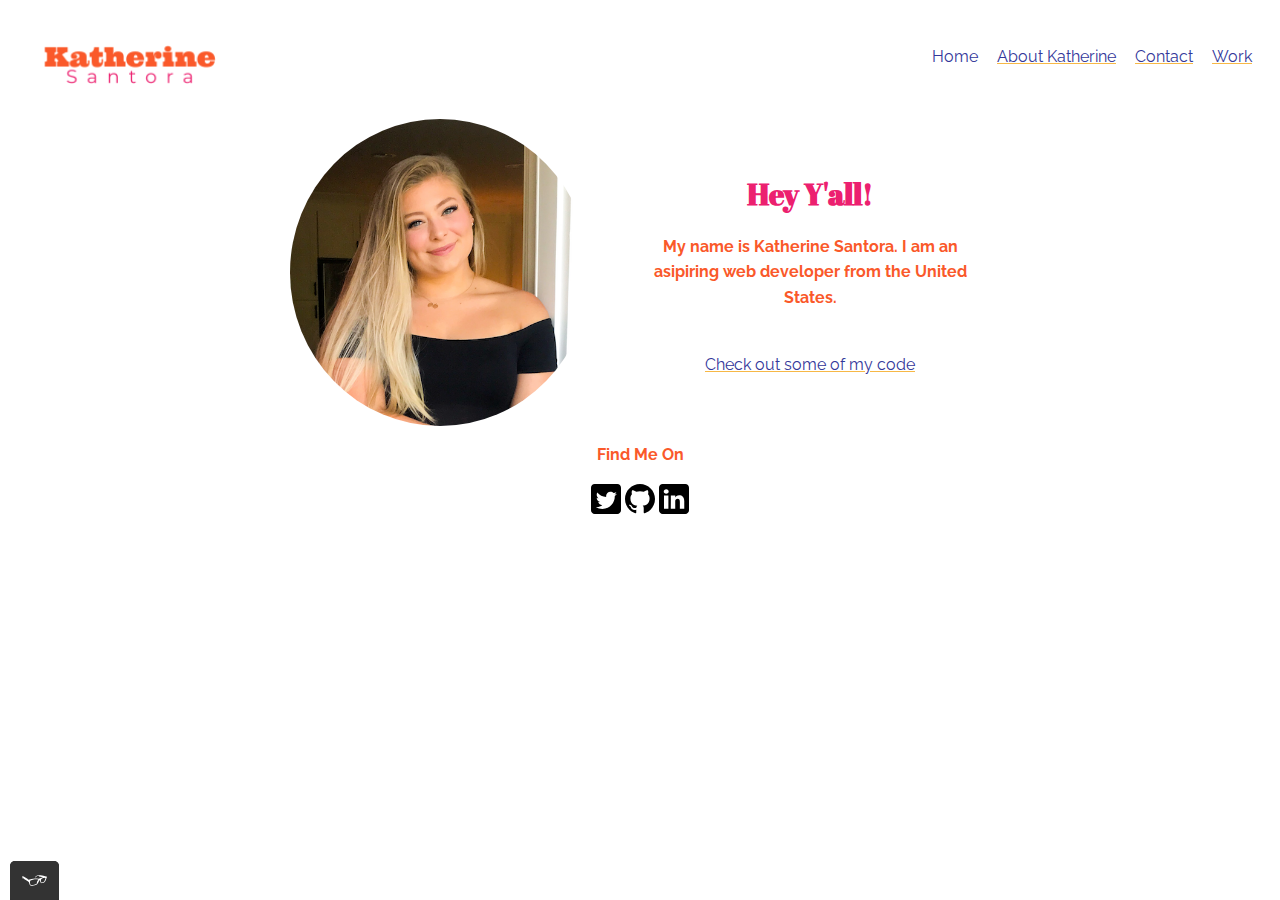
==== index.html @ f0a49b09 "Revert "Changed Title"" ====
<!DOCTYPE html>
<html>
  <head>
    <link rel="shortcut icon" type="image/png" href="img/favicon.png">
    <title> Katherine Santora </title>
    <link rel="style" type="text/css" href="css/normalizecss.css">
    <link rel="preconnect" href="https://fonts.gstatic.com">
    <link href="https://fonts.googleapis.com/css2?family=Abril+Fatface&display=swap" rel="stylesheet">
    <link rel="preconnect" href="https://fonts.gstatic.com">
    <link href="https://fonts.googleapis.com/css2?family=Raleway&display=swap" rel="stylesheet">
    <link rel="stylesheet" type="text/css" href="css/style.production.css">
    <meta name="viewport" content="width=device-width, initial-scale=1">
  </head>
  <body>
    <header class="page-header">
      <img src="img/logo.png" alt="personal logo. Katherine Santora written in capital lettering" class="page-header__item">
      <nav class="main-navigation page-header__item">
        <ul role="menubar" class="navigation-list">
          <li role="presentation">
            <a href="index.html"role="menuitem" class="navigation-list__item navigation-list__item--active">Home</a>
          </li>
          <li role="presentation">
            <a href="about.html" target="_blank"role="menuitem" class="navigation-list__item">About Katherine</a>
          </li>
          <li role="presentation">
            <a href="contact.html" target="_blank" role="menuitem" class="navigation-list__item">Contact</a>
          </li>
          <li role="presentation">
          <a href="work.html" target="_blank"role="menuitem" class="navigation-list__item">Work</a>
          </li>
        </ul>
      </nav>
    </header>
    <div class="content">
      <!--bio section-->
      <img src="img/tempportrait.png" class="temp__portrait" alt="Photo of Katherine Santora">
      <br>
      <br>
      <h1>Hey Y'all!</h1>
      <p>My name is Katherine Santora. I am an asipiring web developer from the United States.</p>
      <br>
          <a href="#" class="link-list__item">Check out some of my code</a><br>
        <!--<li>
          <a href="files/cv.pdf" class="link-list__item" download > Download My CV </a><br>
        </li>
        <li>
          <a href="#" class="link-list__item">Default Link</a>
        </li>-->
    </div>
  <!--  <div>
      <button type="button">Default Button</button><br>
      <button class="button__secondary">Secondary Button</button>
    </div> -->
    <footer class="page-footer">
      <p>Find Me On</p>
      <div class="social-media">
        <img width="30px" src="img/twitter.svg" alt="Twitter logo">
        <img width="30px" src="img/github.svg" alt="Github logo">
        <img width="30px" src="img/linkedin.svg" alt="LinkedIn logo">
      </div>
    </footer>
    <script src="js/tota11y.min.js"></script>
  </body>
</html>
---- css/style.production.css ----
/*
* Prefixed by https://autoprefixer.github.io
* PostCSS: v7.0.29,
* Autoprefixer: v9.7.6
* Browsers: last 2 version
*/

:root {
  --b-blue: #33379a;
  --b-orange: #fa592a;
  --b-pink: #ec206f;
  --yellow: #f7b846;
  --turq: #83d8bb;
  --white:  #ffffff;
  --font-weight-700: 700;
  --font-weight-400: 400;
}
* {
  -webkit-box-sizing: border-box;
          box-sizing: border-box;
}
body {
  font-family: 'Raleway', sans-serif;
  font-weight: var(--font-weight-400);
  font-size: 16px;
  line-height: 1.6;
  color: var(--b-pink);

}

h1 {
    font-family: 'Abril Fatface', cursive;
    font-size: 30px;
    font-weight: var(--font-weight-700);
    margin: auto;
}

h2 {
    font-size: 25px;
    font-weight: var(--font-weight-700);
}

h3 {
    font-size: 20px;
    font-weight: var(--font-weight-700);
}

p {
  font-size: 16px;
  font-weight: var(--font-weight-700);
  color: var(--b-orange);
}
th {
  font-size: 20px;
  font-weight: var(--font-weight-700);
  color: var(--b-orange);
}
td {
  padding-left: 55px;
  padding-right: 55px;
  font-size: 18px;
  font-weight: var(--font-weight-700);
  color: #31e0bd;
}

a {
  color: var(--b-blue);
}

a:visited {
  /* visited link */
  color: var(--b-blue);
}
a:hover, a:focus{
  text-decoration: none ;
  cursor: crosshair;
  opacity: 0.5;
  -webkit-transition-duration: 0.25s;
          transition-duration: 0.25s;
  -webkit-transition-property: opacity;
  transition-property: opacity;
}
a:active {
  /* selected link */
  color: var(--turq);
}
/*button {
  border: none;
  font-family: inherit;
  background-color: #33379a;
  color: #ffffff;
  text-decoration: none;
  padding: 15px;
  border-radius: 3px;
  border-bottom: 2px solid rgba(0, 0, 0, 0.3);
}
button:hover, button:focus {
  cursor: crosshair;
  opacity: 0.5;
}
.button__secondary {
  background-color: #f7b846;
  color: #ffffff;
}*/
button,
.button {
  border: none;
  font-family: inherit;
  background-color:var(--yellow);
  color: var(--white);
  text-decoration: none;
  padding: 15px;
  border-radius: 3px;
  border-bottom: 2px solid rgba(0, 0, 0, 0.3);
  -webkit-transition-duration: 0.25s;
          transition-duration: 0.25s;
  -webkit-transition-property: opacity;
  transition-property: opacity;
}
button:hover,
button:focus,
.button:hover,
.button:focus {
  cursor: crosshair;
  opacity: 0.5;
}
.navigation-list__item--active {
  text-decoration: none;
}
.navigation-list__item{
  -webkit-text-decoration-color: var(--yellow);
          text-decoration-color: var(--yellow);
}
.link-list__item {
  -webkit-text-decoration-color: var(--yellow) ;
          text-decoration-color: var(--yellow) ;
}
.temp__portrait {
  float: left;
  width:300px;
  margin-right: 40px;
  border-radius:50%;
}
.page-footer {
  clear: both;
  display: -webkit-box;
  display: -ms-flexbox;
  display: flex;
  -webkit-box-orient: vertical;
  -webkit-box-direction: normal;
      -ms-flex-direction: column;
          flex-direction: column;
  text-align: center;
}
.content {
  max-width: 700px;
  margin: 0 auto;
  text-align: center;
}
.page-header {
  display: -webkit-box;
  display: -ms-flexbox;
  display: flex;
  width: 100%;
  padding: 20px;
}
.page-header__item {
  -webkit-box-flex: 0;
      -ms-flex: 0 1 200px;
          flex: 0 1 200px;
}
.page-header__item:last-child {
  -webkit-box-flex: 1;
      -ms-flex-positive: 1;
          flex-grow: 1;
  text-align: right;
}
.navigation-list {
  list-style-type: none;
}
.navigation-list li {
  display: inline-block;
  margin-left: 15px;
}
.berlin-illustration{
  display: block;
  margin: 0 auto;
}
@-webkit-keyframes color-change {
  0% {
    fill: #edc655;
  }
  50% {
    fill: #fcffad;
  }
  100% {
    fill: #f76414;
  }
}
@keyframes color-change {
  0% {
    fill: #edc655;
  }
  50% {
    fill: #fcffad;
  }
  100% {
    fill: #f76414;
  }
}
.sun {
  -webkit-animation: 5s color-change infinite alternate linear;
          animation: 5s color-change infinite alternate linear;
}
.grid__item {
 display: inline-block;
 width: 33%;
}
@-webkit-keyframes cloud-move {
  from {
    -webkit-transform: translate(0, 50px);
            transform: translate(0, 50px);
  }
  to {
    -webkit-transform: translate(446px, 50px);
            transform: translate(446px, 50px);
  }
}
@keyframes cloud-move {
  from {
    -webkit-transform: translate(0, 50px);
            transform: translate(0, 50px);
  }
  to {
    -webkit-transform: translate(446px, 50px);
            transform: translate(446px, 50px);
  }
}
.cloud-front {
  -webkit-animation: 25s cloud-move infinite alternate linear;
          animation: 25s cloud-move infinite alternate linear;
}
@-webkit-keyframes cloud-move-reverse {
  from {
    -webkit-transform: translate(446px, 48px);
            transform: translate(446px, 48px);
  }
  to {
    -webkit-transform: translate(100px, 48px);
            transform: translate(100px, 48px);
  }
}
@keyframes cloud-move-reverse {
  from {
    -webkit-transform: translate(446px, 48px);
            transform: translate(446px, 48px);
  }
  to {
    -webkit-transform: translate(100px, 48px);
            transform: translate(100px, 48px);
  }
}
.cloud-back {
  -webkit-animation: 34s cloud-move-reverse infinite alternate linear;
          animation: 34s cloud-move-reverse infinite alternate linear;
}
@supports (display: grid) {
 .grid {
   display: -ms-grid;
   display: grid;
   /* grid-template-columns: 300px 300px 300px; fractions are better than pixels - they are responsive */
   -ms-grid-columns: 1fr 20px 1fr 20px 1fr;
   grid-template-columns: 1fr 1fr 1fr;
   grid-gap: 20px;
   margin: 0;
 }
}
.grid__item {
  background-color: var(--white);
  width: auto;
   min-height: auto;
   margin: 0;
}
@media all and (max-width: 500px) {
  .grid {
    -ms-grid-columns: 1fr;
    grid-template-columns: 1fr;
  }
}
@media all and (min-width: 500px) and (max-width: 750px){
  .grid {
    -ms-grid-columns: 1fr 20px 1fr;
    grid-template-columns: 1fr 1fr;
  }
}
@media all and (max-width: 750px) {
  .grid {
    grid-gap: 10px;
  }
  .grid__item:last-child {
    grid-column: auto / auto;
    grid-row: auto / auto;
  }
  h1 {
    font-size: 22px;
  }
}
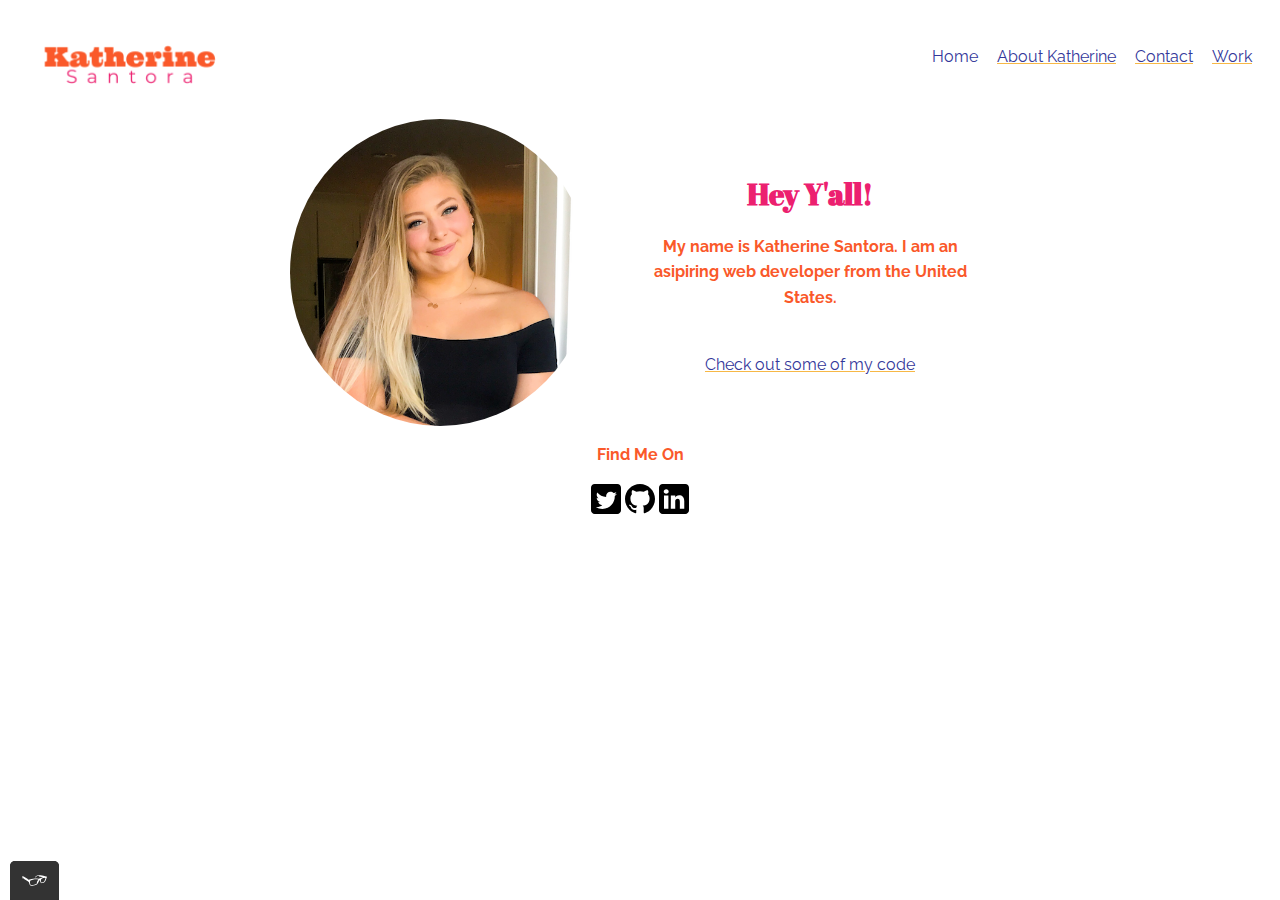
==== commit 2fb76709: "changed title" ====
--- a/index.html
+++ b/index.html
@@ -2,7 +2,7 @@
 <html>
   <head>
     <link rel="shortcut icon" type="image/png" href="img/favicon.png">
-    <title> Katherine Santora </title>
+    <title> beepbeepbeep </title>
     <link rel="style" type="text/css" href="css/normalizecss.css">
     <link rel="preconnect" href="https://fonts.gstatic.com">
     <link href="https://fonts.googleapis.com/css2?family=Abril+Fatface&display=swap" rel="stylesheet">
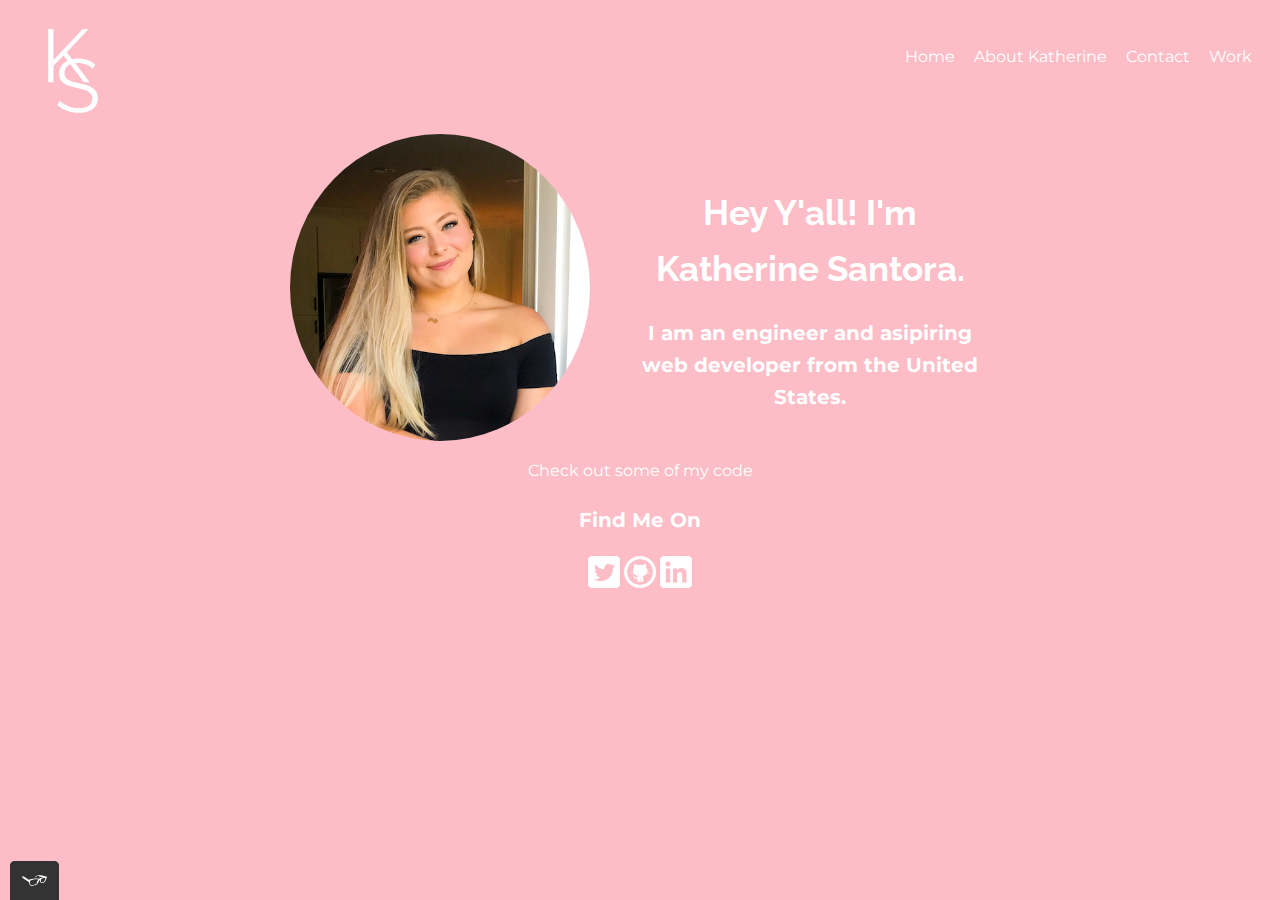
==== commit 0cd0c963: "Updated Logo & Color. Added links to social icons" ====
--- a/index.html
+++ b/index.html
@@ -1,32 +1,35 @@
 <!DOCTYPE html>
-<html>
+<html lang="en">
   <head>
     <link rel="shortcut icon" type="image/png" href="img/favicon.png">
-    <title> beepbeepbeep </title>
+    <title> Katherine Santora </title>
     <link rel="style" type="text/css" href="css/normalizecss.css">
     <link rel="preconnect" href="https://fonts.gstatic.com">
     <link href="https://fonts.googleapis.com/css2?family=Abril+Fatface&display=swap" rel="stylesheet">
     <link rel="preconnect" href="https://fonts.gstatic.com">
     <link href="https://fonts.googleapis.com/css2?family=Raleway&display=swap" rel="stylesheet">
+    <link rel="preconnect" href="https://fonts.gstatic.com">
+    <link href="https://fonts.googleapis.com/css2?family=Montserrat&display=swap" rel="stylesheet">
     <link rel="stylesheet" type="text/css" href="css/style.production.css">
     <meta name="viewport" content="width=device-width, initial-scale=1">
+    <meta charset="UTF-8">
   </head>
   <body>
     <header class="page-header">
-      <img src="img/logo.png" alt="personal logo. Katherine Santora written in capital lettering" class="page-header__item">
+      <img src="img/logo.svg" alt="personal logo. K. S. written in capital lettering" class="logo">
       <nav class="main-navigation page-header__item">
         <ul role="menubar" class="navigation-list">
           <li role="presentation">
-            <a href="index.html"role="menuitem" class="navigation-list__item navigation-list__item--active">Home</a>
+            <a href="index.html" role="menuitem" class="navigation-list__item navigation-list__item--active">Home</a>
           </li>
           <li role="presentation">
-            <a href="about.html" target="_blank"role="menuitem" class="navigation-list__item">About Katherine</a>
+            <a href="about.html" target="_blank" role="menuitem" class="navigation-list__item">About Katherine</a>
           </li>
           <li role="presentation">
             <a href="contact.html" target="_blank" role="menuitem" class="navigation-list__item">Contact</a>
           </li>
           <li role="presentation">
-          <a href="work.html" target="_blank"role="menuitem" class="navigation-list__item">Work</a>
+          <a href="work.html" target="_blank" role="menuitem" class="navigation-list__item">Work</a>
           </li>
         </ul>
       </nav>
@@ -36,8 +39,8 @@
       <img src="img/tempportrait.png" class="temp__portrait" alt="Photo of Katherine Santora">
       <br>
       <br>
-      <h1>Hey Y'all!</h1>
-      <p>My name is Katherine Santora. I am an asipiring web developer from the United States.</p>
+      <h1>Hey Y'all! I'm Katherine Santora.</h1>
+      <p>I am an engineer and asipiring web developer from the United States.</p>
       <br>
           <a href="#" class="link-list__item">Check out some of my code</a><br>
         <!--<li>
@@ -54,9 +57,15 @@
     <footer class="page-footer">
       <p>Find Me On</p>
       <div class="social-media">
-        <img width="30px" src="img/twitter.svg" alt="Twitter logo">
-        <img width="30px" src="img/github.svg" alt="Github logo">
-        <img width="30px" src="img/linkedin.svg" alt="LinkedIn logo">
+        <a href="https://twitter.com/KathSantora" target="_blank">
+          <img src="img/twitter.png" alt="Twitter logo">
+        </a>
+        <a href="https://github.com/ksantora8" target="_blank">
+          <img src="img/github.png" alt="Github logo">
+        </a>
+        <a href="https://www.linkedin.com/in/katherine-santora/" target="_blank">
+          <img src="img/linkedin.png" alt="LinkedIn logo">
+        </a>
       </div>
     </footer>
     <script src="js/tota11y.min.js"></script>
--- a/css/style.production.css
+++ b/css/style.production.css
@@ -12,6 +12,9 @@
   --yellow: #f7b846;
   --turq: #83d8bb;
   --white:  #ffffff;
+  --pink: #fcbdc7;
+  --gold: #e8c17e;
+  --green: #7cb842;
   --font-weight-700: 700;
   --font-weight-400: 400;
 }
@@ -20,56 +23,58 @@
           box-sizing: border-box;
 }
 body {
-  font-family: 'Raleway', sans-serif;
+  background-color: #fcbdc7;
+  font-family: 'Montserrat', sans-serif;
   font-weight: var(--font-weight-400);
   font-size: 16px;
   line-height: 1.6;
-  color: var(--b-pink);
+  color: #ffffff;
 
 }
 
 h1 {
-    font-family: 'Abril Fatface', cursive;
+    font-family: 'Raleway', sans-serif;
+    font-size: 35px;
+    font-weight: var(--font-weight-700);
+    margin: auto;
+}
+
+h2 {
     font-size: 30px;
     font-weight: var(--font-weight-700);
-    margin: auto;
-}
-
-h2 {
+}
+
+h3 {
     font-size: 25px;
     font-weight: var(--font-weight-700);
 }
 
-h3 {
-    font-size: 20px;
-    font-weight: var(--font-weight-700);
-}
-
 p {
-  font-size: 16px;
+  font-size: 20px;
   font-weight: var(--font-weight-700);
-  color: var(--b-orange);
+  color: #ffffff;
 }
 th {
   font-size: 20px;
-  font-weight: var(--font-weight-700);
-  color: var(--b-orange);
+  font-weight:800;
+  color: #ffffff;
 }
 td {
   padding-left: 55px;
   padding-right: 55px;
   font-size: 18px;
   font-weight: var(--font-weight-700);
-  color: #31e0bd;
+  color: #ffffff;
 }
 
 a {
-  color: var(--b-blue);
+  color: #ffffff;
+  text-decoration: none;
 }
 
 a:visited {
   /* visited link */
-  color: var(--b-blue);
+  color :#ffffff;
 }
 a:hover, a:focus{
   text-decoration: none ;
@@ -82,7 +87,8 @@
 }
 a:active {
   /* selected link */
-  color: var(--turq);
+  color:#7cb842;
+
 }
 /*button {
   border: none;
@@ -106,12 +112,12 @@
 .button {
   border: none;
   font-family: inherit;
-  background-color:var(--yellow);
+  background-color:#7cb842;
   color: var(--white);
   text-decoration: none;
-  padding: 15px;
+  padding: 10px;
   border-radius: 3px;
-  border-bottom: 2px solid rgba(0, 0, 0, 0.3);
+  border-bottom: none;
   -webkit-transition-duration: 0.25s;
           transition-duration: 0.25s;
   -webkit-transition-property: opacity;
@@ -121,9 +127,10 @@
 button:focus,
 .button:hover,
 .button:focus {
-  cursor: crosshair;
+  cursor: pointer;
   opacity: 0.5;
 }
+
 .navigation-list__item--active {
   text-decoration: none;
 }
@@ -152,6 +159,12 @@
           flex-direction: column;
   text-align: center;
 }
+#about{
+  text-align: center;
+}
+.about-blurb{
+  text-align: center;
+}
 .content {
   max-width: 700px;
   margin: 0 auto;
@@ -164,11 +177,10 @@
   width: 100%;
   padding: 20px;
 }
-.page-header__item {
-  -webkit-box-flex: 0;
-      -ms-flex: 0 1 200px;
-          flex: 0 1 200px;
-}
+.logo{
+  width: 7%; height: auto;
+}
+
 .page-header__item:last-child {
   -webkit-box-flex: 1;
       -ms-flex-positive: 1;
@@ -182,101 +194,117 @@
   display: inline-block;
   margin-left: 15px;
 }
-.berlin-illustration{
+
+.form {
+  background: #fcbdc7;
+  -webkit-box-shadow: 0 30px 60px 0 #ffffff;
+          box-shadow: 0 30px 60px 0 #ffffff;
+  border-radius: 5px;
+  max-width: 480px;
+  margin-left: auto;
+  margin-right: auto;
+  padding-top: 5px;
+  padding-bottom: 5px;
+  left: 0;
+  right: 0;
+  position: absolute;
+  border-top: 5px solid #fcbdc7;
+/*   z-index: 1; */
+  -webkit-animation: bounce 1.5s infinite;
+          animation: bounce 1.5s infinite;
+}
+.contact-form-title{
   display: block;
-  margin: 0 auto;
-}
-@-webkit-keyframes color-change {
+  text-align: center;
+  font-family: 'Raleway', sans-serif;
+  margin: 10px auto 5px;
+  width: 300px;
+}
+.name {
+  background-color: #ffffff;
+  color: white;
+}
+.name:hover {
+  border-bottom: 5px solid #7cb842;
+  height: 30px;
+  width: 380px;
+  -webkit-transition: ease 0.5s;
+  transition: ease 0.5s;
+}
+
+.email {
+  background-color: #ffffff;
+  height: 2em;
+}
+
+.email:hover {
+  border-bottom: 5px solid #7cb842;
+  height: 30px;
+  width: 380px;
+  -webkit-transition: ease 0.5s;
+  transition: ease 0.5s;
+}
+
+
+.message {
+  background-color: #ffffff;
+  overflow: hidden;
+  height: 10rem;
+}
+
+.message:hover {
+  border-bottom: 5px solid #7cb842;
+  height: 12em;
+  width: 380px;
+  -webkit-transition: ease 0.5s;
+  transition: ease 0.5s;
+}
+.formEntry {
+  display: block;
+  margin: 30px auto;
+  min-width: 300px;
+  padding: 10px;
+  border-radius: 2px;
+  border: none;
+  -webkit-transition: all 0.5s ease 0s;
+  transition: all 0.5s ease 0s;
+}
+
+@-webkit-keyframes bounce {
   0% {
-    fill: #edc655;
+    -webkit-transform: translateY(4px);
+            transform: translateY(4px);
   }
   50% {
-    fill: #fcffad;
-  }
-  100% {
-    fill: #f76414;
-  }
-}
-@keyframes color-change {
+    -webkit-transform: translateY(8px);
+            transform: translateY(8px);
+  }
+}
+
+@keyframes bounce {
   0% {
-    fill: #edc655;
+    -webkit-transform: translateY(4px);
+            transform: translateY(4px);
   }
   50% {
-    fill: #fcffad;
-  }
-  100% {
-    fill: #f76414;
-  }
-}
-.sun {
-  -webkit-animation: 5s color-change infinite alternate linear;
-          animation: 5s color-change infinite alternate linear;
-}
-.grid__item {
- display: inline-block;
- width: 33%;
-}
-@-webkit-keyframes cloud-move {
-  from {
-    -webkit-transform: translate(0, 50px);
-            transform: translate(0, 50px);
-  }
-  to {
-    -webkit-transform: translate(446px, 50px);
-            transform: translate(446px, 50px);
-  }
-}
-@keyframes cloud-move {
-  from {
-    -webkit-transform: translate(0, 50px);
-            transform: translate(0, 50px);
-  }
-  to {
-    -webkit-transform: translate(446px, 50px);
-            transform: translate(446px, 50px);
-  }
-}
-.cloud-front {
-  -webkit-animation: 25s cloud-move infinite alternate linear;
-          animation: 25s cloud-move infinite alternate linear;
-}
-@-webkit-keyframes cloud-move-reverse {
-  from {
-    -webkit-transform: translate(446px, 48px);
-            transform: translate(446px, 48px);
-  }
-  to {
-    -webkit-transform: translate(100px, 48px);
-            transform: translate(100px, 48px);
-  }
-}
-@keyframes cloud-move-reverse {
-  from {
-    -webkit-transform: translate(446px, 48px);
-            transform: translate(446px, 48px);
-  }
-  to {
-    -webkit-transform: translate(100px, 48px);
-            transform: translate(100px, 48px);
-  }
-}
-.cloud-back {
-  -webkit-animation: 34s cloud-move-reverse infinite alternate linear;
-          animation: 34s cloud-move-reverse infinite alternate linear;
-}
+    -webkit-transform: translateY(8px);
+            transform: translateY(8px);
+  }
+}
+
 @supports (display: grid) {
  .grid {
    display: -ms-grid;
    display: grid;
    /* grid-template-columns: 300px 300px 300px; fractions are better than pixels - they are responsive */
-   -ms-grid-columns: 1fr 20px 1fr 20px 1fr;
+   -ms-grid-columns: 1fr 25px 1fr 25px 1fr;
    grid-template-columns: 1fr 1fr 1fr;
-   grid-gap: 20px;
+   grid-gap: 25px;
    margin: 0;
  }
 }
 .grid__item {
-  background-color: var(--white);
+  background-color:#fcbdc7;
   width: auto;
    min-height: auto;
    margin: 0;
@@ -289,7 +317,7 @@
 }
 @media all and (min-width: 500px) and (max-width: 750px){
   .grid {
-    -ms-grid-columns: 1fr 20px 1fr;
+    -ms-grid-columns: 1fr 25px 1fr;
     grid-template-columns: 1fr 1fr;
   }
 }
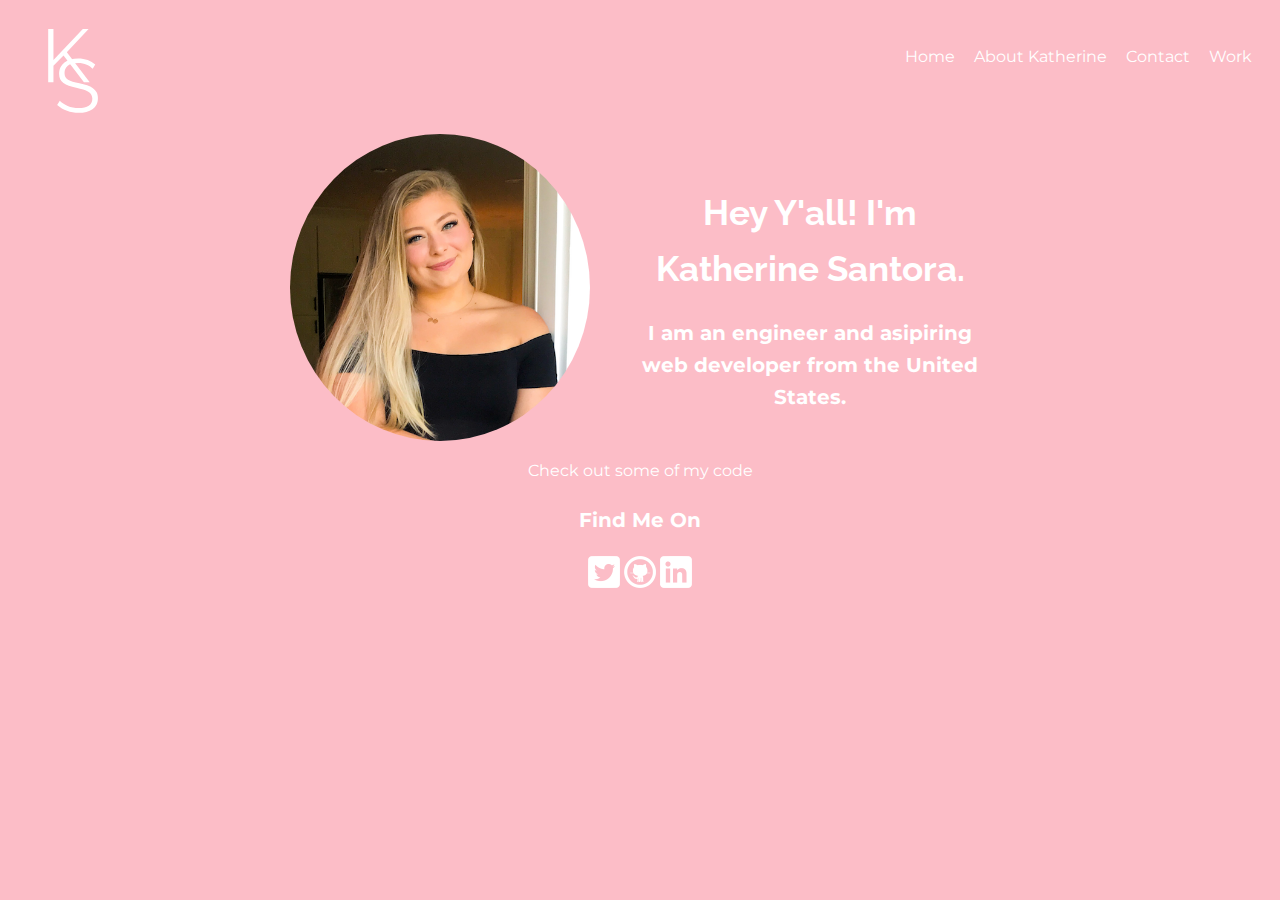
==== commit 3fb01b33: "Disabled Tota11y" ====
--- a/index.html
+++ b/index.html
@@ -68,6 +68,6 @@
         </a>
       </div>
     </footer>
-    <script src="js/tota11y.min.js"></script>
+    <!--<script src="js/tota11y.min.js"></script>-->
   </body>
 </html>
--- a/css/style.production.css
+++ b/css/style.production.css
@@ -5,16 +5,17 @@
 * Browsers: last 2 version
 */
 
-:root {
-  --b-blue: #33379a;
-  --b-orange: #fa592a;
-  --b-pink: #ec206f;
+/*  --bblue: #33379a;
+  --borange: #fa592a;
+  --bpink: #ec206f;
   --yellow: #f7b846;
   --turq: #83d8bb;
   --white:  #ffffff;
   --pink: #fcbdc7;
+  --lighter pink: #f9e0e4;
   --gold: #e8c17e;
-  --green: #7cb842;
+  --green: #7cb842;*/
+:root {
   --font-weight-700: 700;
   --font-weight-400: 400;
 }
@@ -53,11 +54,13 @@
   font-size: 20px;
   font-weight: var(--font-weight-700);
   color: #ffffff;
+  background-color: inherit;
 }
 th {
   font-size: 20px;
   font-weight:800;
   color: #ffffff;
+  background-color: inherit;
 }
 td {
   padding-left: 55px;
@@ -65,16 +68,19 @@
   font-size: 18px;
   font-weight: var(--font-weight-700);
   color: #ffffff;
+  background-color: inherit;
 }
 
 a {
   color: #ffffff;
+  background-color: inherit;
   text-decoration: none;
 }
 
 a:visited {
   /* visited link */
   color :#ffffff;
+  background-color: inherit;
 }
 a:hover, a:focus{
   text-decoration: none ;
@@ -88,7 +94,7 @@
 a:active {
   /* selected link */
   color:#7cb842;
-
+  background-color: inherit;
 }
 /*button {
   border: none;
@@ -113,7 +119,7 @@
   border: none;
   font-family: inherit;
   background-color:#7cb842;
-  color: var(--white);
+  color: #ffffff;
   text-decoration: none;
   padding: 10px;
   border-radius: 3px;
@@ -196,6 +202,7 @@
 }
 
 .form {
+  color: inherit;
   background: #fcbdc7;
   -webkit-box-shadow: 0 30px 60px 0 #ffffff;
           box-shadow: 0 30px 60px 0 #ffffff;
@@ -207,8 +214,7 @@
   padding-bottom: 5px;
   left: 0;
   right: 0;
-  position: absolute;
-  border-top: 5px solid #fcbdc7;
+  /*border-top: 5px solid #fcbdc7;*/
 /*   z-index: 1; */
   -webkit-animation: bounce 1.5s infinite;
           animation: bounce 1.5s infinite;
@@ -221,7 +227,7 @@
   width: 300px;
 }
 .name {
-  background-color: #ffffff;
+  background-color: #f9e0e4;
   color: white;
 }
 .name:hover {
@@ -233,7 +239,8 @@
 }
 
 .email {
-  background-color: #ffffff;
+  background-color: #f9e0e4;
+  color: #ffffff;
   height: 2em;
 }
 
@@ -247,7 +254,8 @@
 
 
 .message {
-  background-color: #ffffff;
+  background-color: #f9e0e4;
+  color: #ffffff;
   overflow: hidden;
   height: 10rem;
 }
@@ -272,23 +280,33 @@
 
 @-webkit-keyframes bounce {
   0% {
-    -webkit-transform: translateY(4px);
-            transform: translateY(4px);
+    -webkit-transform: translateY(2.5%);
+            transform: translateY(2.5%);
   }
   50% {
-    -webkit-transform: translateY(8px);
-            transform: translateY(8px);
+    -webkit-transform: translateY(0%);
+            transform: translateY(0%);
+    padding-bottom: 5px;
+  }
+  100% {
+    -webkit-transform: translateY(2.5%);
+            transform: translateY(2.5%);
   }
 }
 
 @keyframes bounce {
   0% {
-    -webkit-transform: translateY(4px);
-            transform: translateY(4px);
+    -webkit-transform: translateY(2.5%);
+            transform: translateY(2.5%);
   }
   50% {
-    -webkit-transform: translateY(8px);
-            transform: translateY(8px);
+    -webkit-transform: translateY(0%);
+            transform: translateY(0%);
+    padding-bottom: 5px;
+  }
+  100% {
+    -webkit-transform: translateY(2.5%);
+            transform: translateY(2.5%);
   }
 }
 
@@ -304,6 +322,7 @@
  }
 }
 .grid__item {
+  color: #ffffff;
   background-color:#fcbdc7;
   width: auto;
    min-height: auto;
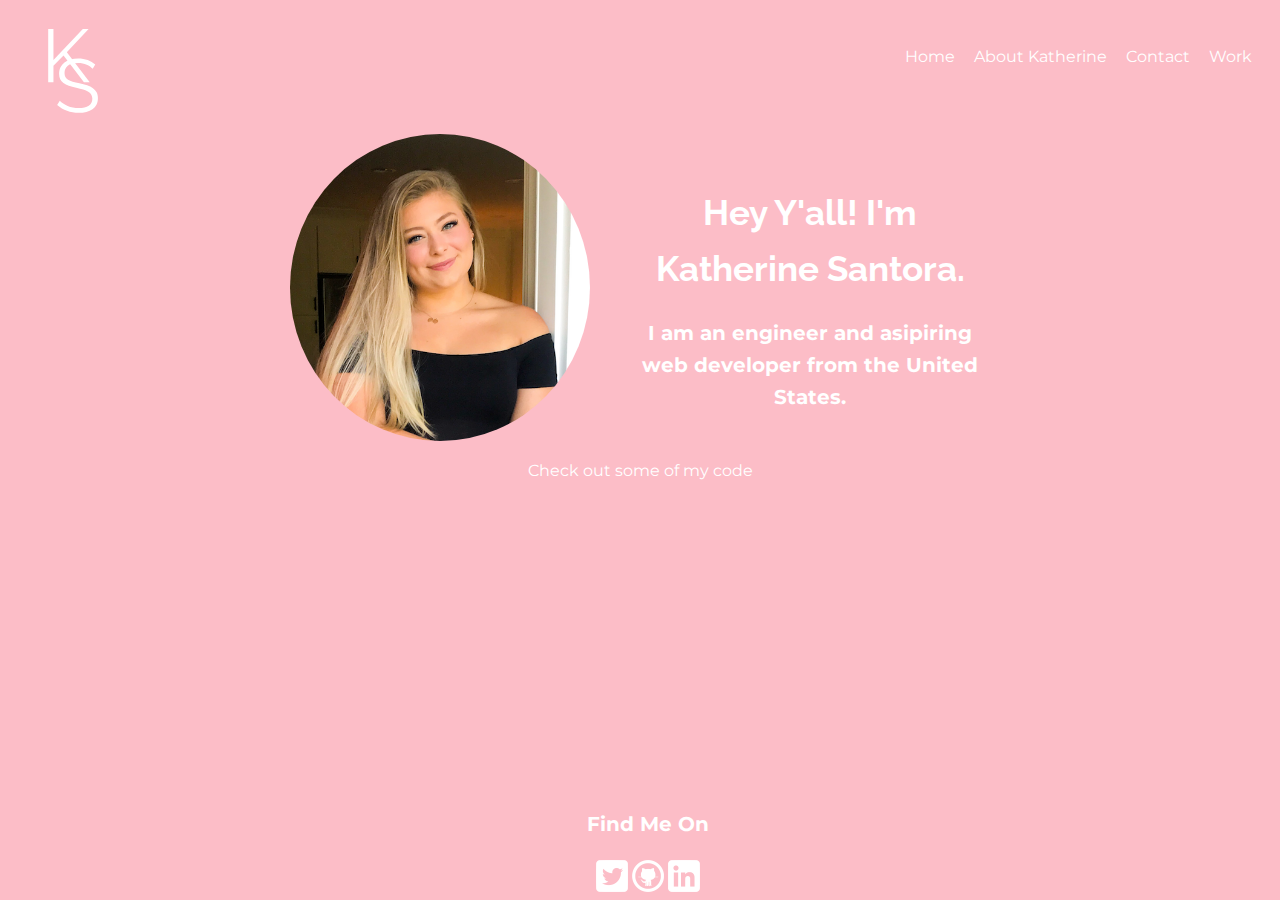
==== commit daa855e1: "Corrected CSS Syntax Errors. Fixed Footer to the Bottom of Pages" ====
--- a/index.html
+++ b/index.html
@@ -54,7 +54,7 @@
       <button type="button">Default Button</button><br>
       <button class="button__secondary">Secondary Button</button>
     </div> -->
-    <footer class="page-footer">
+    <footer class="page-footer-1">
       <p>Find Me On</p>
       <div class="social-media">
         <a href="https://twitter.com/KathSantora" target="_blank">
--- a/css/style.production.css
+++ b/css/style.production.css
@@ -14,76 +14,81 @@
   --pink: #fcbdc7;
   --lighter pink: #f9e0e4;
   --gold: #e8c17e;
-  --green: #7cb842;*/
+  --green: #7cb842; */
 :root {
   --font-weight-700: 700;
   --font-weight-400: 400;
 }
+
 * {
   -webkit-box-sizing: border-box;
           box-sizing: border-box;
 }
+
 body {
   background-color: #fcbdc7;
   font-family: 'Montserrat', sans-serif;
   font-weight: var(--font-weight-400);
   font-size: 16px;
   line-height: 1.6;
-  color: #ffffff;
-
+  color: #fff;
 }
 
 h1 {
-    font-family: 'Raleway', sans-serif;
-    font-size: 35px;
-    font-weight: var(--font-weight-700);
-    margin: auto;
+  font-family: 'Raleway', sans-serif;
+  font-size: 35px;
+  font-weight: var(--font-weight-700);
+  margin: auto;
 }
 
 h2 {
-    font-size: 30px;
-    font-weight: var(--font-weight-700);
+  font-size: 30px;
+  font-weight: var(--font-weight-700);
 }
 
 h3 {
-    font-size: 25px;
-    font-weight: var(--font-weight-700);
+  font-size: 25px;
+  font-weight: var(--font-weight-700);
 }
 
 p {
   font-size: 20px;
   font-weight: var(--font-weight-700);
-  color: #ffffff;
-  background-color: inherit;
-}
+  color: #fff;
+  background-color: inherit;
+}
+
 th {
   font-size: 20px;
-  font-weight:800;
-  color: #ffffff;
-  background-color: inherit;
-}
+  font-weight: 800;
+  color: #fff;
+  background-color: inherit;
+}
+
 td {
   padding-left: 55px;
   padding-right: 55px;
   font-size: 18px;
   font-weight: var(--font-weight-700);
-  color: #ffffff;
+  color: #fff;
   background-color: inherit;
 }
 
 a {
-  color: #ffffff;
+  color: #fff;
   background-color: inherit;
   text-decoration: none;
 }
 
 a:visited {
   /* visited link */
-  color :#ffffff;
-  background-color: inherit;
-}
-a:hover, a:focus{
-  text-decoration: none ;
+  color: #fff;
+  background-color: inherit;
+}
+
+a:hover,
+a:focus {
+  text-decoration: none;
   cursor: crosshair;
   opacity: 0.5;
   -webkit-transition-duration: 0.25s;
@@ -91,12 +96,14 @@
   -webkit-transition-property: opacity;
   transition-property: opacity;
 }
+
 a:active {
   /* selected link */
-  color:#7cb842;
-  background-color: inherit;
-}
-/*button {
+  color: #7cb842;
+  background-color: inherit;
+}
+
+/* button {
   border: none;
   font-family: inherit;
   background-color: #33379a;
@@ -113,13 +120,14 @@
 .button__secondary {
   background-color: #f7b846;
   color: #ffffff;
-}*/
+} */
+
 button,
 .button {
   border: none;
   font-family: inherit;
-  background-color:#7cb842;
-  color: #ffffff;
+  background-color: #7cb842;
+  color: #fff;
   text-decoration: none;
   padding: 10px;
   border-radius: 3px;
@@ -129,6 +137,7 @@
   -webkit-transition-property: opacity;
   transition-property: opacity;
 }
+
 button:hover,
 button:focus,
 .button:hover,
@@ -140,21 +149,28 @@
 .navigation-list__item--active {
   text-decoration: none;
 }
-.navigation-list__item{
-  -webkit-text-decoration-color: var(--yellow);
-          text-decoration-color: var(--yellow);
-}
+
+.navigation-list__item {
+  -webkit-text-decoration-color: #fff;
+          text-decoration-color: #fff;
+}
+
 .link-list__item {
-  -webkit-text-decoration-color: var(--yellow) ;
-          text-decoration-color: var(--yellow) ;
-}
+  -webkit-text-decoration-color: #fff;
+          text-decoration-color: #fff;
+}
+
 .temp__portrait {
   float: left;
-  width:300px;
+  width: 300px;
   margin-right: 40px;
-  border-radius:50%;
-}
-.page-footer {
+  border-radius: 50%;
+}
+
+.page-footer-1 {
+  position: absolute;
+  bottom: 0;
+  width: 100%;
   clear: both;
   display: -webkit-box;
   display: -ms-flexbox;
@@ -165,17 +181,36 @@
           flex-direction: column;
   text-align: center;
 }
-#about{
-  text-align: center;
-}
-.about-blurb{
-  text-align: center;
-}
+
+.page-footer-2 {
+  position: relative;
+  bottom: 0;
+  width: 100%;
+  clear: both;
+  display: -webkit-box;
+  display: -ms-flexbox;
+  display: flex;
+  -webkit-box-orient: vertical;
+  -webkit-box-direction: normal;
+      -ms-flex-direction: column;
+          flex-direction: column;
+  text-align: center;
+}
+
+#about {
+  text-align: center;
+}
+
+.about-blurb {
+  text-align: center;
+}
+
 .content {
   max-width: 700px;
   margin: 0 auto;
   text-align: center;
 }
+
 .page-header {
   display: -webkit-box;
   display: -ms-flexbox;
@@ -183,8 +218,10 @@
   width: 100%;
   padding: 20px;
 }
-.logo{
-  width: 7%; height: auto;
+
+.logo {
+  width: 7%;
+  height: auto;
 }
 
 .page-header__item:last-child {
@@ -193,9 +230,11 @@
           flex-grow: 1;
   text-align: right;
 }
+
 .navigation-list {
   list-style-type: none;
 }
+
 .navigation-list li {
   display: inline-block;
   margin-left: 15px;
@@ -204,8 +243,8 @@
 .form {
   color: inherit;
   background: #fcbdc7;
-  -webkit-box-shadow: 0 30px 60px 0 #ffffff;
-          box-shadow: 0 30px 60px 0 #ffffff;
+  -webkit-box-shadow: 0 30px 60px 0 #fff;
+          box-shadow: 0 30px 60px 0 #fff;
   border-radius: 5px;
   max-width: 480px;
   margin-left: auto;
@@ -214,22 +253,23 @@
   padding-bottom: 5px;
   left: 0;
   right: 0;
-  /*border-top: 5px solid #fcbdc7;*/
-/*   z-index: 1; */
   -webkit-animation: bounce 1.5s infinite;
           animation: bounce 1.5s infinite;
 }
-.contact-form-title{
+
+.contact-form-title {
   display: block;
   text-align: center;
   font-family: 'Raleway', sans-serif;
   margin: 10px auto 5px;
   width: 300px;
 }
+
 .name {
   background-color: #f9e0e4;
   color: white;
 }
+
 .name:hover {
   border-bottom: 5px solid #7cb842;
   height: 30px;
@@ -240,7 +280,7 @@
 
 .email {
   background-color: #f9e0e4;
-  color: #ffffff;
+  color: #fff;
   height: 2em;
 }
 
@@ -252,10 +292,9 @@
   transition: ease 0.5s;
 }
 
-
 .message {
   background-color: #f9e0e4;
-  color: #ffffff;
+  color: #fff;
   overflow: hidden;
   height: 10rem;
 }
@@ -267,6 +306,7 @@
   -webkit-transition: ease 0.5s;
   transition: ease 0.5s;
 }
+
 .formEntry {
   display: block;
   margin: 30px auto;
@@ -311,35 +351,38 @@
 }
 
 @supports (display: grid) {
- .grid {
-   display: -ms-grid;
-   display: grid;
-   /* grid-template-columns: 300px 300px 300px; fractions are better than pixels - they are responsive */
-   -ms-grid-columns: 1fr 25px 1fr 25px 1fr;
-   grid-template-columns: 1fr 1fr 1fr;
-   grid-gap: 25px;
-   margin: 0;
- }
-}
+  .grid {
+    display: -ms-grid;
+    display: grid;
+    -ms-grid-columns: 1fr 25px 1fr 25px 1fr;
+    grid-template-columns: 1fr 1fr 1fr;
+    grid-gap: 25px;
+    margin: 0;
+  }
+}
+
 .grid__item {
-  color: #ffffff;
-  background-color:#fcbdc7;
+  color: #fff;
+  background-color: #fcbdc7;
   width: auto;
-   min-height: auto;
-   margin: 0;
-}
+  min-height: auto;
+  margin: 0;
+}
+
 @media all and (max-width: 500px) {
   .grid {
     -ms-grid-columns: 1fr;
     grid-template-columns: 1fr;
   }
 }
-@media all and (min-width: 500px) and (max-width: 750px){
+
+@media all and (min-width: 500px) and (max-width: 750px) {
   .grid {
     -ms-grid-columns: 1fr 25px 1fr;
     grid-template-columns: 1fr 1fr;
   }
 }
+
 @media all and (max-width: 750px) {
   .grid {
     grid-gap: 10px;
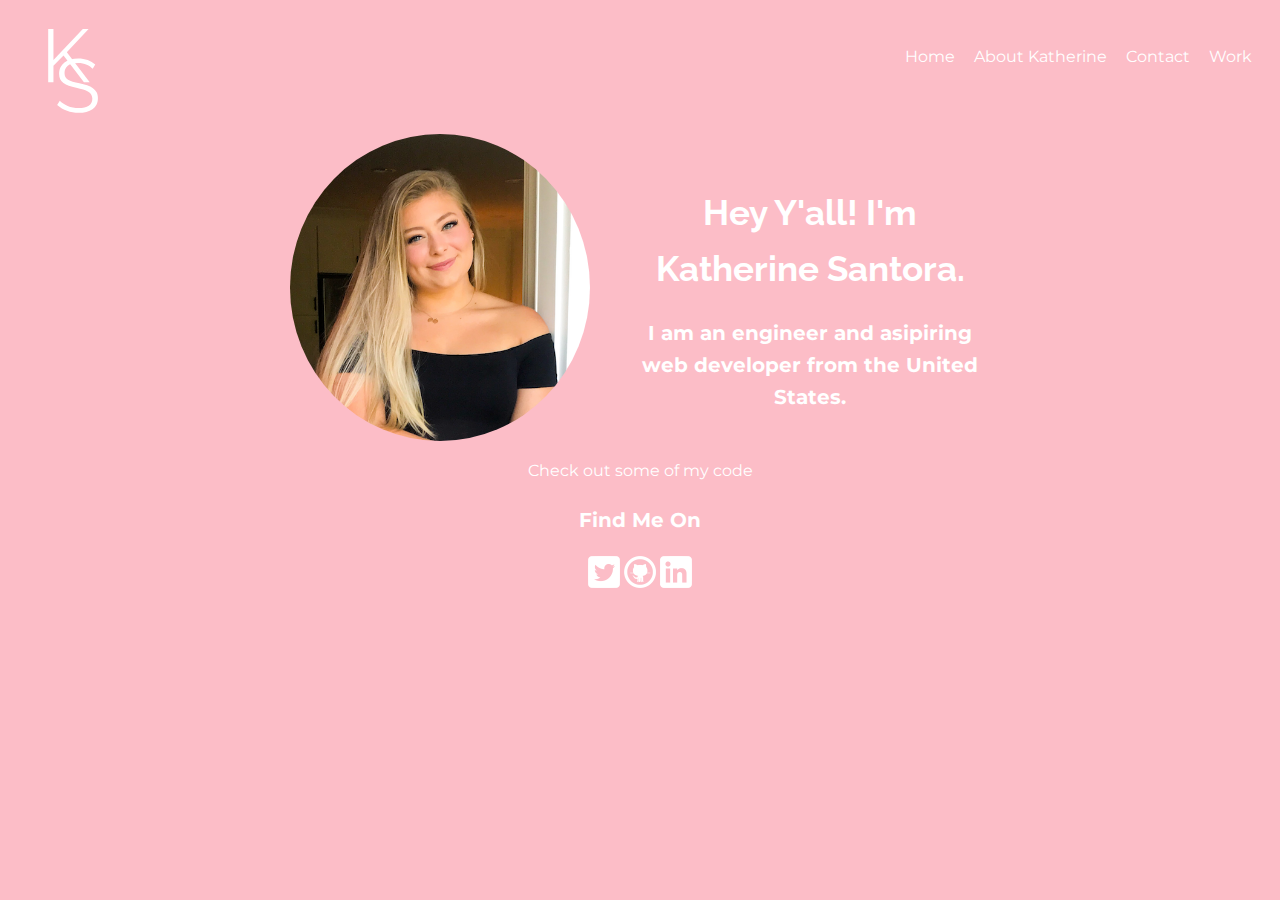
==== commit b0ac6a57: "Revert "Corrected CSS Syntax Errors. Fixed Footer to the Bottom of Pages"" ====
--- a/index.html
+++ b/index.html
@@ -54,7 +54,7 @@
       <button type="button">Default Button</button><br>
       <button class="button__secondary">Secondary Button</button>
     </div> -->
-    <footer class="page-footer-1">
+    <footer class="page-footer">
       <p>Find Me On</p>
       <div class="social-media">
         <a href="https://twitter.com/KathSantora" target="_blank">
--- a/css/style.production.css
+++ b/css/style.production.css
@@ -14,81 +14,76 @@
   --pink: #fcbdc7;
   --lighter pink: #f9e0e4;
   --gold: #e8c17e;
-  --green: #7cb842; */
+  --green: #7cb842;*/
 :root {
   --font-weight-700: 700;
   --font-weight-400: 400;
 }
-
 * {
   -webkit-box-sizing: border-box;
           box-sizing: border-box;
 }
-
 body {
   background-color: #fcbdc7;
   font-family: 'Montserrat', sans-serif;
   font-weight: var(--font-weight-400);
   font-size: 16px;
   line-height: 1.6;
-  color: #fff;
+  color: #ffffff;
+
 }
 
 h1 {
-  font-family: 'Raleway', sans-serif;
-  font-size: 35px;
-  font-weight: var(--font-weight-700);
-  margin: auto;
+    font-family: 'Raleway', sans-serif;
+    font-size: 35px;
+    font-weight: var(--font-weight-700);
+    margin: auto;
 }
 
 h2 {
-  font-size: 30px;
-  font-weight: var(--font-weight-700);
+    font-size: 30px;
+    font-weight: var(--font-weight-700);
 }
 
 h3 {
-  font-size: 25px;
-  font-weight: var(--font-weight-700);
+    font-size: 25px;
+    font-weight: var(--font-weight-700);
 }
 
 p {
   font-size: 20px;
   font-weight: var(--font-weight-700);
-  color: #fff;
-  background-color: inherit;
-}
-
+  color: #ffffff;
+  background-color: inherit;
+}
 th {
   font-size: 20px;
-  font-weight: 800;
-  color: #fff;
-  background-color: inherit;
-}
-
+  font-weight:800;
+  color: #ffffff;
+  background-color: inherit;
+}
 td {
   padding-left: 55px;
   padding-right: 55px;
   font-size: 18px;
   font-weight: var(--font-weight-700);
-  color: #fff;
+  color: #ffffff;
   background-color: inherit;
 }
 
 a {
-  color: #fff;
+  color: #ffffff;
   background-color: inherit;
   text-decoration: none;
 }
 
 a:visited {
   /* visited link */
-  color: #fff;
-  background-color: inherit;
-}
-
-a:hover,
-a:focus {
-  text-decoration: none;
+  color :#ffffff;
+  background-color: inherit;
+}
+a:hover, a:focus{
+  text-decoration: none ;
   cursor: crosshair;
   opacity: 0.5;
   -webkit-transition-duration: 0.25s;
@@ -96,14 +91,12 @@
   -webkit-transition-property: opacity;
   transition-property: opacity;
 }
-
 a:active {
   /* selected link */
-  color: #7cb842;
-  background-color: inherit;
-}
-
-/* button {
+  color:#7cb842;
+  background-color: inherit;
+}
+/*button {
   border: none;
   font-family: inherit;
   background-color: #33379a;
@@ -120,14 +113,13 @@
 .button__secondary {
   background-color: #f7b846;
   color: #ffffff;
-} */
-
+}*/
 button,
 .button {
   border: none;
   font-family: inherit;
-  background-color: #7cb842;
-  color: #fff;
+  background-color:#7cb842;
+  color: #ffffff;
   text-decoration: none;
   padding: 10px;
   border-radius: 3px;
@@ -137,7 +129,6 @@
   -webkit-transition-property: opacity;
   transition-property: opacity;
 }
-
 button:hover,
 button:focus,
 .button:hover,
@@ -149,28 +140,21 @@
 .navigation-list__item--active {
   text-decoration: none;
 }
-
-.navigation-list__item {
-  -webkit-text-decoration-color: #fff;
-          text-decoration-color: #fff;
-}
-
+.navigation-list__item{
+  -webkit-text-decoration-color: var(--yellow);
+          text-decoration-color: var(--yellow);
+}
 .link-list__item {
-  -webkit-text-decoration-color: #fff;
-          text-decoration-color: #fff;
-}
-
+  -webkit-text-decoration-color: var(--yellow) ;
+          text-decoration-color: var(--yellow) ;
+}
 .temp__portrait {
   float: left;
-  width: 300px;
+  width:300px;
   margin-right: 40px;
-  border-radius: 50%;
-}
-
-.page-footer-1 {
-  position: absolute;
-  bottom: 0;
-  width: 100%;
+  border-radius:50%;
+}
+.page-footer {
   clear: both;
   display: -webkit-box;
   display: -ms-flexbox;
@@ -181,36 +165,17 @@
           flex-direction: column;
   text-align: center;
 }
-
-.page-footer-2 {
-  position: relative;
-  bottom: 0;
-  width: 100%;
-  clear: both;
-  display: -webkit-box;
-  display: -ms-flexbox;
-  display: flex;
-  -webkit-box-orient: vertical;
-  -webkit-box-direction: normal;
-      -ms-flex-direction: column;
-          flex-direction: column;
-  text-align: center;
-}
-
-#about {
-  text-align: center;
-}
-
-.about-blurb {
-  text-align: center;
-}
-
+#about{
+  text-align: center;
+}
+.about-blurb{
+  text-align: center;
+}
 .content {
   max-width: 700px;
   margin: 0 auto;
   text-align: center;
 }
-
 .page-header {
   display: -webkit-box;
   display: -ms-flexbox;
@@ -218,10 +183,8 @@
   width: 100%;
   padding: 20px;
 }
-
-.logo {
-  width: 7%;
-  height: auto;
+.logo{
+  width: 7%; height: auto;
 }
 
 .page-header__item:last-child {
@@ -230,11 +193,9 @@
           flex-grow: 1;
   text-align: right;
 }
-
 .navigation-list {
   list-style-type: none;
 }
-
 .navigation-list li {
   display: inline-block;
   margin-left: 15px;
@@ -243,8 +204,8 @@
 .form {
   color: inherit;
   background: #fcbdc7;
-  -webkit-box-shadow: 0 30px 60px 0 #fff;
-          box-shadow: 0 30px 60px 0 #fff;
+  -webkit-box-shadow: 0 30px 60px 0 #ffffff;
+          box-shadow: 0 30px 60px 0 #ffffff;
   border-radius: 5px;
   max-width: 480px;
   margin-left: auto;
@@ -253,23 +214,22 @@
   padding-bottom: 5px;
   left: 0;
   right: 0;
+  /*border-top: 5px solid #fcbdc7;*/
+/*   z-index: 1; */
   -webkit-animation: bounce 1.5s infinite;
           animation: bounce 1.5s infinite;
 }
-
-.contact-form-title {
+.contact-form-title{
   display: block;
   text-align: center;
   font-family: 'Raleway', sans-serif;
   margin: 10px auto 5px;
   width: 300px;
 }
-
 .name {
   background-color: #f9e0e4;
   color: white;
 }
-
 .name:hover {
   border-bottom: 5px solid #7cb842;
   height: 30px;
@@ -280,7 +240,7 @@
 
 .email {
   background-color: #f9e0e4;
-  color: #fff;
+  color: #ffffff;
   height: 2em;
 }
 
@@ -292,9 +252,10 @@
   transition: ease 0.5s;
 }
 
+
 .message {
   background-color: #f9e0e4;
-  color: #fff;
+  color: #ffffff;
   overflow: hidden;
   height: 10rem;
 }
@@ -306,7 +267,6 @@
   -webkit-transition: ease 0.5s;
   transition: ease 0.5s;
 }
-
 .formEntry {
   display: block;
   margin: 30px auto;
@@ -351,38 +311,35 @@
 }
 
 @supports (display: grid) {
-  .grid {
-    display: -ms-grid;
-    display: grid;
-    -ms-grid-columns: 1fr 25px 1fr 25px 1fr;
-    grid-template-columns: 1fr 1fr 1fr;
-    grid-gap: 25px;
-    margin: 0;
-  }
-}
-
+ .grid {
+   display: -ms-grid;
+   display: grid;
+   /* grid-template-columns: 300px 300px 300px; fractions are better than pixels - they are responsive */
+   -ms-grid-columns: 1fr 25px 1fr 25px 1fr;
+   grid-template-columns: 1fr 1fr 1fr;
+   grid-gap: 25px;
+   margin: 0;
+ }
+}
 .grid__item {
-  color: #fff;
-  background-color: #fcbdc7;
+  color: #ffffff;
+  background-color:#fcbdc7;
   width: auto;
-  min-height: auto;
-  margin: 0;
-}
-
+   min-height: auto;
+   margin: 0;
+}
 @media all and (max-width: 500px) {
   .grid {
     -ms-grid-columns: 1fr;
     grid-template-columns: 1fr;
   }
 }
-
-@media all and (min-width: 500px) and (max-width: 750px) {
+@media all and (min-width: 500px) and (max-width: 750px){
   .grid {
     -ms-grid-columns: 1fr 25px 1fr;
     grid-template-columns: 1fr 1fr;
   }
 }
-
 @media all and (max-width: 750px) {
   .grid {
     grid-gap: 10px;
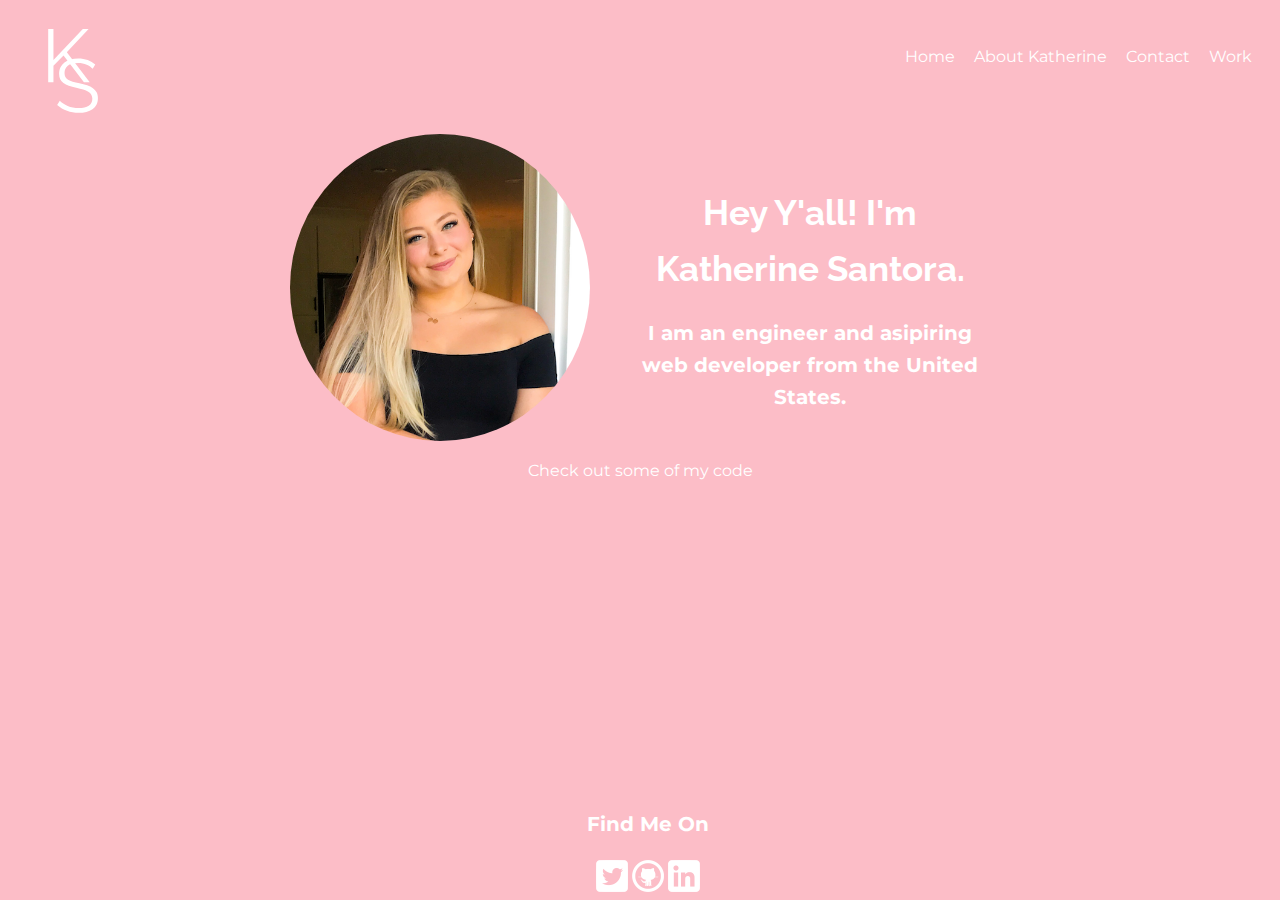
==== commit 995bce37: "corrected syntax errors and fixed footer to the bottom on the page" ====
--- a/index.html
+++ b/index.html
@@ -54,7 +54,7 @@
       <button type="button">Default Button</button><br>
       <button class="button__secondary">Secondary Button</button>
     </div> -->
-    <footer class="page-footer">
+    <footer class="page-footer-1">
       <p>Find Me On</p>
       <div class="social-media">
         <a href="https://twitter.com/KathSantora" target="_blank">
--- a/css/style.production.css
+++ b/css/style.production.css
@@ -14,76 +14,81 @@
   --pink: #fcbdc7;
   --lighter pink: #f9e0e4;
   --gold: #e8c17e;
-  --green: #7cb842;*/
+  --green: #7cb842; */
 :root {
   --font-weight-700: 700;
   --font-weight-400: 400;
 }
+
 * {
   -webkit-box-sizing: border-box;
           box-sizing: border-box;
 }
+
 body {
   background-color: #fcbdc7;
   font-family: 'Montserrat', sans-serif;
   font-weight: var(--font-weight-400);
   font-size: 16px;
   line-height: 1.6;
-  color: #ffffff;
-
+  color: #fff;
 }
 
 h1 {
-    font-family: 'Raleway', sans-serif;
-    font-size: 35px;
-    font-weight: var(--font-weight-700);
-    margin: auto;
+  font-family: 'Raleway', sans-serif;
+  font-size: 35px;
+  font-weight: var(--font-weight-700);
+  margin: auto;
 }
 
 h2 {
-    font-size: 30px;
-    font-weight: var(--font-weight-700);
+  font-size: 30px;
+  font-weight: var(--font-weight-700);
 }
 
 h3 {
-    font-size: 25px;
-    font-weight: var(--font-weight-700);
+  font-size: 25px;
+  font-weight: var(--font-weight-700);
 }
 
 p {
   font-size: 20px;
   font-weight: var(--font-weight-700);
-  color: #ffffff;
-  background-color: inherit;
-}
+  color: #fff;
+  background-color: inherit;
+}
+
 th {
   font-size: 20px;
-  font-weight:800;
-  color: #ffffff;
-  background-color: inherit;
-}
+  font-weight: 800;
+  color: #fff;
+  background-color: inherit;
+}
+
 td {
   padding-left: 55px;
   padding-right: 55px;
   font-size: 18px;
   font-weight: var(--font-weight-700);
-  color: #ffffff;
+  color: #fff;
   background-color: inherit;
 }
 
 a {
-  color: #ffffff;
+  color: #fff;
   background-color: inherit;
   text-decoration: none;
 }
 
 a:visited {
   /* visited link */
-  color :#ffffff;
-  background-color: inherit;
-}
-a:hover, a:focus{
-  text-decoration: none ;
+  color: #fff;
+  background-color: inherit;
+}
+
+a:hover,
+a:focus {
+  text-decoration: none;
   cursor: crosshair;
   opacity: 0.5;
   -webkit-transition-duration: 0.25s;
@@ -91,12 +96,14 @@
   -webkit-transition-property: opacity;
   transition-property: opacity;
 }
+
 a:active {
   /* selected link */
-  color:#7cb842;
-  background-color: inherit;
-}
-/*button {
+  color: #7cb842;
+  background-color: inherit;
+}
+
+/* button {
   border: none;
   font-family: inherit;
   background-color: #33379a;
@@ -113,13 +120,14 @@
 .button__secondary {
   background-color: #f7b846;
   color: #ffffff;
-}*/
+} */
+
 button,
 .button {
   border: none;
   font-family: inherit;
-  background-color:#7cb842;
-  color: #ffffff;
+  background-color: #7cb842;
+  color: #fff;
   text-decoration: none;
   padding: 10px;
   border-radius: 3px;
@@ -129,6 +137,7 @@
   -webkit-transition-property: opacity;
   transition-property: opacity;
 }
+
 button:hover,
 button:focus,
 .button:hover,
@@ -140,21 +149,28 @@
 .navigation-list__item--active {
   text-decoration: none;
 }
-.navigation-list__item{
-  -webkit-text-decoration-color: var(--yellow);
-          text-decoration-color: var(--yellow);
-}
+
+.navigation-list__item {
+  -webkit-text-decoration-color: #fff;
+          text-decoration-color: #fff;
+}
+
 .link-list__item {
-  -webkit-text-decoration-color: var(--yellow) ;
-          text-decoration-color: var(--yellow) ;
-}
+  -webkit-text-decoration-color: #fff;
+          text-decoration-color: #fff;
+}
+
 .temp__portrait {
   float: left;
-  width:300px;
+  width: 300px;
   margin-right: 40px;
-  border-radius:50%;
-}
-.page-footer {
+  border-radius: 50%;
+}
+
+.page-footer-1 {
+  position: absolute;
+  bottom: 0;
+  width: 100%;
   clear: both;
   display: -webkit-box;
   display: -ms-flexbox;
@@ -165,17 +181,36 @@
           flex-direction: column;
   text-align: center;
 }
-#about{
-  text-align: center;
-}
-.about-blurb{
-  text-align: center;
-}
+
+.page-footer-2 {
+  position: relative;
+  bottom: 0;
+  width: 100%;
+  clear: both;
+  display: -webkit-box;
+  display: -ms-flexbox;
+  display: flex;
+  -webkit-box-orient: vertical;
+  -webkit-box-direction: normal;
+      -ms-flex-direction: column;
+          flex-direction: column;
+  text-align: center;
+}
+
+#about {
+  text-align: center;
+}
+
+.about-blurb {
+  text-align: center;
+}
+
 .content {
   max-width: 700px;
   margin: 0 auto;
   text-align: center;
 }
+
 .page-header {
   display: -webkit-box;
   display: -ms-flexbox;
@@ -183,8 +218,10 @@
   width: 100%;
   padding: 20px;
 }
-.logo{
-  width: 7%; height: auto;
+
+.logo {
+  width: 7%;
+  height: auto;
 }
 
 .page-header__item:last-child {
@@ -193,9 +230,11 @@
           flex-grow: 1;
   text-align: right;
 }
+
 .navigation-list {
   list-style-type: none;
 }
+
 .navigation-list li {
   display: inline-block;
   margin-left: 15px;
@@ -204,8 +243,8 @@
 .form {
   color: inherit;
   background: #fcbdc7;
-  -webkit-box-shadow: 0 30px 60px 0 #ffffff;
-          box-shadow: 0 30px 60px 0 #ffffff;
+  -webkit-box-shadow: 0 30px 60px 0 #fff;
+          box-shadow: 0 30px 60px 0 #fff;
   border-radius: 5px;
   max-width: 480px;
   margin-left: auto;
@@ -214,22 +253,23 @@
   padding-bottom: 5px;
   left: 0;
   right: 0;
-  /*border-top: 5px solid #fcbdc7;*/
-/*   z-index: 1; */
   -webkit-animation: bounce 1.5s infinite;
           animation: bounce 1.5s infinite;
 }
-.contact-form-title{
+
+.contact-form-title {
   display: block;
   text-align: center;
   font-family: 'Raleway', sans-serif;
   margin: 10px auto 5px;
   width: 300px;
 }
+
 .name {
   background-color: #f9e0e4;
   color: white;
 }
+
 .name:hover {
   border-bottom: 5px solid #7cb842;
   height: 30px;
@@ -240,7 +280,7 @@
 
 .email {
   background-color: #f9e0e4;
-  color: #ffffff;
+  color: #fff;
   height: 2em;
 }
 
@@ -252,10 +292,9 @@
   transition: ease 0.5s;
 }
 
-
 .message {
   background-color: #f9e0e4;
-  color: #ffffff;
+  color: #fff;
   overflow: hidden;
   height: 10rem;
 }
@@ -267,6 +306,7 @@
   -webkit-transition: ease 0.5s;
   transition: ease 0.5s;
 }
+
 .formEntry {
   display: block;
   margin: 30px auto;
@@ -321,25 +361,29 @@
    margin: 0;
  }
 }
+
 .grid__item {
-  color: #ffffff;
-  background-color:#fcbdc7;
+  color: #fff;
+  background-color: #fcbdc7;
   width: auto;
-   min-height: auto;
-   margin: 0;
-}
+  min-height: auto;
+  margin: 0;
+}
+
 @media all and (max-width: 500px) {
   .grid {
     -ms-grid-columns: 1fr;
     grid-template-columns: 1fr;
   }
 }
-@media all and (min-width: 500px) and (max-width: 750px){
+
+@media all and (min-width: 500px) and (max-width: 750px) {
   .grid {
     -ms-grid-columns: 1fr 25px 1fr;
     grid-template-columns: 1fr 1fr;
   }
 }
+
 @media all and (max-width: 750px) {
   .grid {
     grid-gap: 10px;
